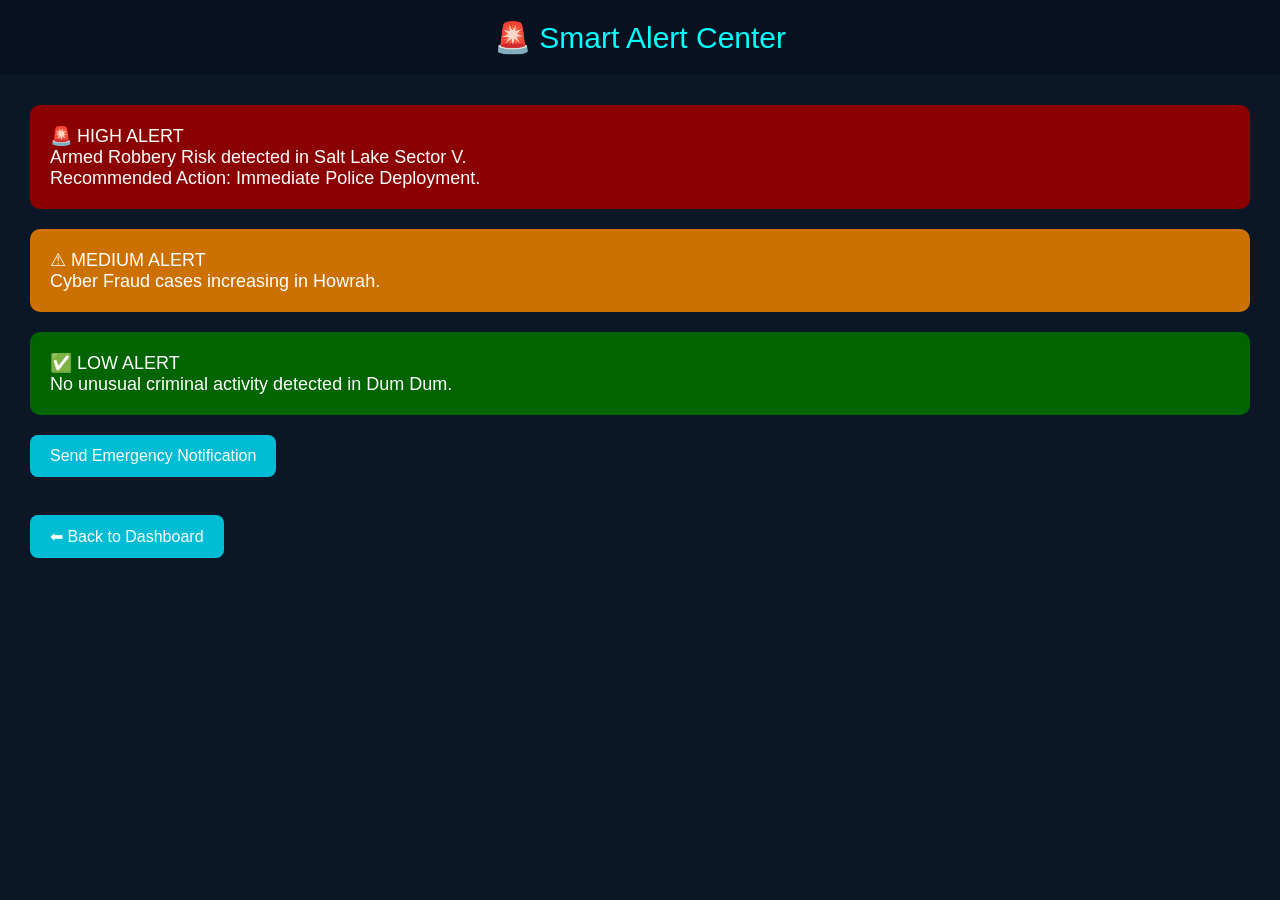
==== alert.html @ dc10f876 "initial commit" ====
<!DOCTYPE html>
<html>
<head>
<title>Smart Alerts</title>

<style>

body{
margin:0;
font-family:Arial;
background:#0b1727;
color:white;
}

header{
background:#08111f;
padding:20px;
text-align:center;
font-size:30px;
color:#00ffff;
}

.container{
padding:30px;
}

.alert{
padding:20px;
margin-bottom:20px;
border-radius:10px;
font-size:18px;
}

.red{
background:#8B0000;
}

.orange{
background:#CC7000;
}

.green{
background:#006400;
}

button{
padding:12px 20px;
background:#00bcd4;
color:white;
border:none;
border-radius:8px;
cursor:pointer;
font-size:16px;
}

button:hover{
background:#0097a7;
}

a{
display:inline-block;
margin-top:20px;
padding:12px 20px;
background:#00bcd4;
color:white;
text-decoration:none;
border-radius:8px;
}

</style>

</head>

<body>

<header>

🚨 Smart Alert Center

</header>

<div class="container">

<div class="alert red">

🚨 HIGH ALERT<br>
Armed Robbery Risk detected in Salt Lake Sector V.<br>
Recommended Action: Immediate Police Deployment.

</div>

<div class="alert orange">

⚠ MEDIUM ALERT<br>
Cyber Fraud cases increasing in Howrah.

</div>

<div class="alert green">

✅ LOW ALERT<br>
No unusual criminal activity detected in Dum Dum.

</div>

<button>

Send Emergency Notification

</button>

<br><br>

<a href="dashboard.html">

⬅ Back to Dashboard

</a>

</div>

</body>

</html>
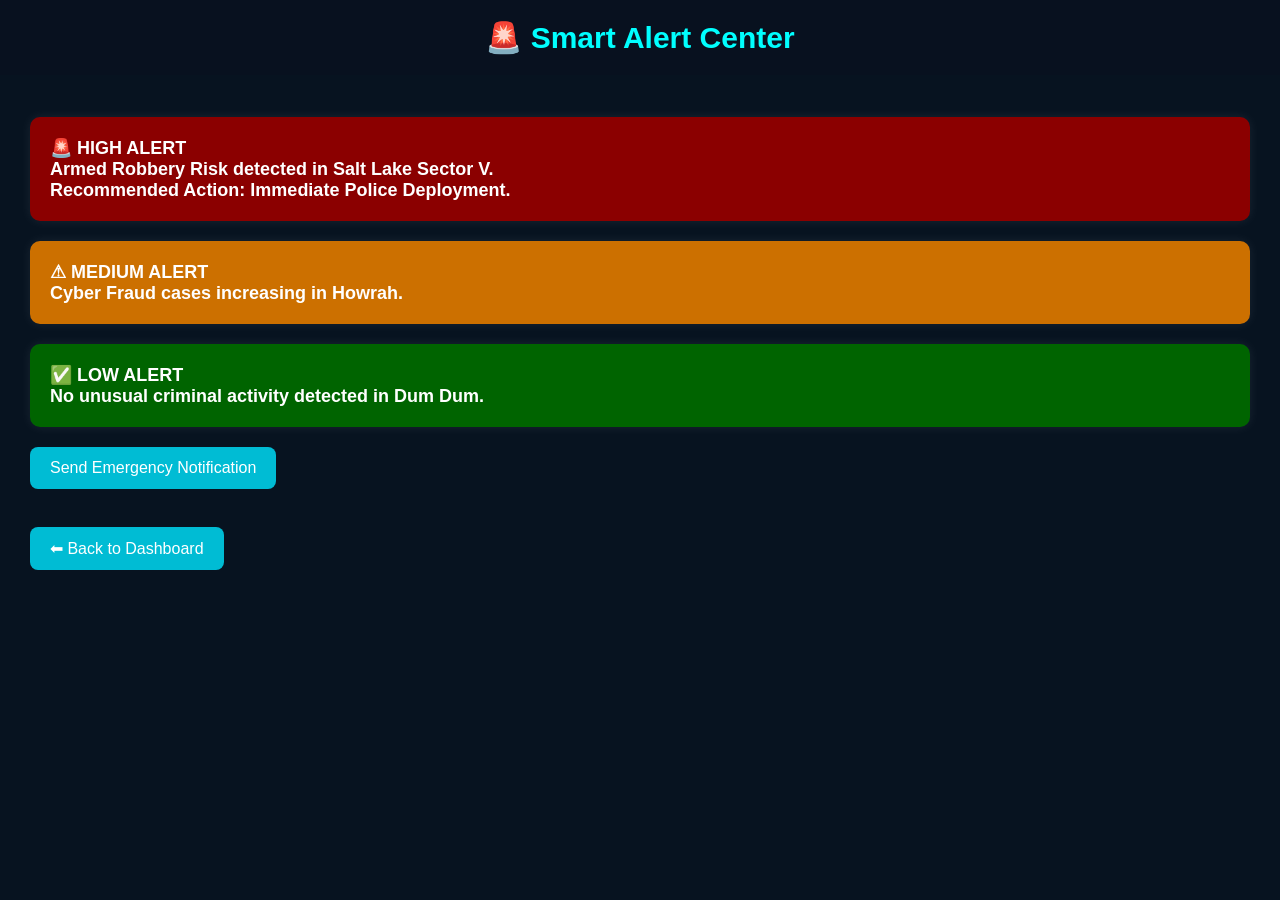
==== commit 2d7ba0d7: "Parth changed the files, updated the login passowrd and configuired the css, got the map working" ====
--- a/alert.html
+++ b/alert.html
@@ -1,123 +1,92 @@
 <!DOCTYPE html>
 <html>
+
 <head>
-<title>Smart Alerts</title>
+    <title>Smart Alerts</title>
+    <link rel="stylesheet" href="style.css">
 
-<style>
+    <style>
+        .alert {
+            padding: 20px;
+            margin-bottom: 20px;
+            border-radius: 10px;
+            font-size: 18px;
+        }
 
-body{
-margin:0;
-font-family:Arial;
-background:#0b1727;
-color:white;
-}
+        .red {
+            background: #8B0000;
+        }
 
-header{
-background:#08111f;
-padding:20px;
-text-align:center;
-font-size:30px;
-color:#00ffff;
-}
+        .orange {
+            background: #CC7000;
+        }
 
-.container{
-padding:30px;
-}
+        .green {
+            background: #006400;
+        }
 
-.alert{
-padding:20px;
-margin-bottom:20px;
-border-radius:10px;
-font-size:18px;
-}
+        button {
+            padding: 12px 20px;
+            background: #00bcd4;
+            color: white;
+            border: none;
+            border-radius: 8px;
+            cursor: pointer;
+            font-size: 16px;
+        }
 
-.red{
-background:#8B0000;
-}
-
-.orange{
-background:#CC7000;
-}
-
-.green{
-background:#006400;
-}
-
-button{
-padding:12px 20px;
-background:#00bcd4;
-color:white;
-border:none;
-border-radius:8px;
-cursor:pointer;
-font-size:16px;
-}
-
-button:hover{
-background:#0097a7;
-}
-
-a{
-display:inline-block;
-margin-top:20px;
-padding:12px 20px;
-background:#00bcd4;
-color:white;
-text-decoration:none;
-border-radius:8px;
-}
-
-</style>
+        button:hover {
+            background: #0097a7;
+        }
+    </style>
 
 </head>
 
 <body>
 
-<header>
+    <header>
 
-🚨 Smart Alert Center
+        🚨 Smart Alert Center
 
-</header>
+    </header>
 
-<div class="container">
+    <div class="container">
 
-<div class="alert red">
+        <div class="alert red">
 
-🚨 HIGH ALERT<br>
-Armed Robbery Risk detected in Salt Lake Sector V.<br>
-Recommended Action: Immediate Police Deployment.
+            🚨 HIGH ALERT<br>
+            Armed Robbery Risk detected in Salt Lake Sector V.<br>
+            Recommended Action: Immediate Police Deployment.
 
-</div>
+        </div>
 
-<div class="alert orange">
+        <div class="alert orange">
 
-⚠ MEDIUM ALERT<br>
-Cyber Fraud cases increasing in Howrah.
+            ⚠ MEDIUM ALERT<br>
+            Cyber Fraud cases increasing in Howrah.
 
-</div>
+        </div>
 
-<div class="alert green">
+        <div class="alert green">
 
-✅ LOW ALERT<br>
-No unusual criminal activity detected in Dum Dum.
+            ✅ LOW ALERT<br>
+            No unusual criminal activity detected in Dum Dum.
 
-</div>
+        </div>
 
-<button>
+        <button>
 
-Send Emergency Notification
+            Send Emergency Notification
 
-</button>
+        </button>
 
-<br><br>
+        <br><br>
 
-<a href="dashboard.html">
+        <a href="dashboard.html" class="page-link">
+            ⬅ Back to Dashboard
+        </a>
 
-⬅ Back to Dashboard
-
-</a>
-
-</div>
+    </div>
 
 </body>
 
--- a/style.css
+++ b/style.css
@@ -0,0 +1,574 @@
+/* =========================
+   CRIMEVISION AI THEME
+========================= */
+
+* {
+   margin: 0;
+   padding: 0;
+   box-sizing: border-box;
+   font-family: 'Segoe UI', sans-serif;
+}
+
+html {
+    scroll-behavior: smooth;
+}
+
+body {
+   background: #071320;
+   color: #ffffff;
+   overflow-x: hidden;
+}
+
+/* Sidebar */
+
+.sidebar {
+
+   position: fixed;
+   left: 0;
+   top: 0;
+   width: 250px;
+   height: 100vh;
+   background: #08111f;
+   box-shadow: 4px 0 20px rgba(0, 255, 255, .12);
+
+}
+
+.sidebar h2 {
+
+   text-align: center;
+   padding: 25px 0;
+   color: #00e5ff;
+   font-weight: bold;
+   letter-spacing: 1px;
+
+}
+
+.sidebar a {
+
+   display: block;
+   padding: 16px 25px;
+   text-decoration: none;
+   color: white;
+   transition: .3s;
+
+}
+
+.sidebar a:hover {
+
+   background: #00bcd4;
+   padding-left: 35px;
+   color: black;
+
+}
+
+/* Main Content */
+
+.main {
+
+   margin-left: 250px;
+   padding: 25px;
+
+}
+
+.topbar {
+
+   display: flex;
+   justify-content: space-between;
+   align-items: center;
+   margin-bottom: 25px;
+
+}
+
+
+/* Dashboard Cards */
+
+.cards {
+
+   display: grid;
+   grid-template-columns: repeat(auto-fit, minmax(220px, 1fr));
+   gap: 20px;
+
+}
+
+.card {
+    background: #11243d;
+    border-radius: 18px;
+    padding: 22px;
+    box-shadow: 0 0 18px rgba(0,255,255,.12);
+    transition: transform .4s ease, box-shadow .4s ease;
+}
+
+.card h5 {
+
+   color: #9adfff;
+
+}
+
+.card h2 {
+
+   margin-top: 10px;
+   color: #00ffff;
+   font-weight: bold;
+
+}
+
+/* =========================
+   PANELS
+========================= */
+
+.panel {
+    background: #11243d;
+    padding: 20px;
+    border-radius: 18px;
+    margin-top: 25px;
+    box-shadow: 0 0 15px rgba(0,255,255,.10);
+    transition: box-shadow .4s ease;
+}
+
+.panel h4 {
+
+   color: #00e5ff;
+   margin-bottom: 15px;
+
+}
+
+/* =========================
+   TABLES
+========================= */
+
+table {
+
+   width: 100%;
+   border-collapse: collapse;
+
+}
+
+th {
+
+   background: #00bcd4;
+   color: white;
+   padding: 14px;
+   text-align: center;
+
+}
+
+td {
+
+   background: #1b314d;
+   padding: 14px;
+   text-align: center;
+   border-bottom: 1px solid rgba(255, 255, 255, .08);
+
+}
+
+tr:hover td {
+
+   background: #28486d;
+
+}
+
+/* =========================
+   BADGES
+========================= */
+
+.badge-high {
+
+   background: #e53935;
+   padding: 8px 15px;
+   border-radius: 25px;
+   font-size: 13px;
+   font-weight: bold;
+
+}
+
+.badge-medium {
+
+   background: #ff9800;
+   padding: 8px 15px;
+   border-radius: 25px;
+   font-size: 13px;
+   font-weight: bold;
+
+}
+
+.badge-low {
+
+   background: #43a047;
+   padding: 8px 15px;
+   border-radius: 25px;
+   font-size: 13px;
+   font-weight: bold;
+
+}
+
+/* =========================
+   ALERTS
+========================= */
+
+.alert {
+
+   padding: 15px;
+   margin-top: 12px;
+   border-radius: 10px;
+   font-weight: bold;
+   box-shadow: 0 0 12px rgba(255, 255, 255, .08);
+
+}
+
+.alert-red {
+
+   background: #d32f2f;
+
+}
+
+.alert-orange {
+
+   background: #ef6c00;
+
+}
+
+.alert-green {
+
+   background: #2e7d32;
+
+}
+
+/* =========================
+   BUTTONS
+========================= */
+
+button,
+.btn {
+    background: #00bcd4;
+    color: white;
+    border: none;
+    padding: 12px 22px;
+    border-radius: 10px;
+    cursor: pointer;
+    transition: background .3s ease, transform .3s ease;
+}
+
+button:hover,
+.btn:hover {
+
+   background: #0097a7;
+   transform: scale(1.05);
+
+}
+
+button:focus-visible,
+.btn:focus-visible,
+input:focus-visible,
+a:focus-visible {
+    outline: 2px solid #00e5ff;
+    outline-offset: 2px;
+}
+
+/* =========================
+   CHARTS & MAP
+========================= */
+
+canvas {
+   width: 100% !important;
+   max-height: 320px;
+   animation: fadeIn 1s;
+}
+
+#map {
+    width: 100%;
+    height: 320px;
+    border-radius: 12px;
+}
+
+.map-box {
+
+   height: 340px;
+   background: linear-gradient(135deg, #0f2745, #16385e);
+   border: 2px dashed #00e5ff;
+   border-radius: 18px;
+   display: flex;
+   justify-content: center;
+   align-items: center;
+   font-size: 22px;
+   color: #b8ecff;
+   font-weight: bold;
+
+}
+
+/* =========================
+   AI PREDICTION CARD
+========================= */
+
+.ai-card {
+
+   background: linear-gradient(135deg, #11243d, #1b3f67);
+   padding: 22px;
+   border-radius: 18px;
+   box-shadow: 0 0 18px rgba(0, 255, 255, .15);
+
+}
+
+.ai-card h3 {
+
+   color: #00ffff;
+   margin-bottom: 15px;
+
+}
+
+.ai-score {
+
+   font-size: 42px;
+   font-weight: bold;
+   color: #00ffff;
+   text-align: center;
+   margin: 15px 0;
+
+}
+
+/* =========================
+   PROFILE CARD
+========================= */
+
+.profile-card {
+
+   background: #11243d;
+   padding: 18px;
+   border-radius: 18px;
+   text-align: center;
+   transition: .3s;
+
+}
+
+.profile-card:hover {
+
+   transform: translateY(-8px);
+
+}
+
+.profile-card img {
+
+   width: 90px;
+   height: 90px;
+   border-radius: 50%;
+   border: 3px solid #00e5ff;
+   margin-bottom: 10px;
+
+}
+
+.profile-card h5 {
+
+   color: #00ffff;
+
+}
+
+.profile-card p {
+
+   color: #d9f4ff;
+
+}
+
+/* =========================
+   SEARCH BAR
+========================= */
+
+.search-box {
+
+   width: 100%;
+   padding: 14px;
+   border: none;
+   border-radius: 12px;
+   background: #1b314d;
+   color: white;
+   margin-bottom: 20px;
+
+}
+
+.search-box::placeholder {
+
+   color: #cfd8dc;
+
+}
+
+/* =========================
+   ANIMATIONS
+========================= */
+
+@keyframes fadeIn {
+
+   from {
+      opacity: 0;
+      transform: translateY(20px);
+   }
+
+   to {
+      opacity: 1;
+      transform: translateY(0);
+   }
+
+}
+
+.card,
+.panel,
+.profile-card,
+.ai-card {
+
+   animation: fadeIn .8s ease;
+
+}
+
+/* =========================
+   SCROLLBAR
+========================= */
+
+::-webkit-scrollbar {
+
+   width: 10px;
+
+}
+
+::-webkit-scrollbar-track {
+
+   background: #08111f;
+
+}
+
+::-webkit-scrollbar-thumb {
+
+   background: #00bcd4;
+   border-radius: 20px;
+
+}
+
+::-webkit-scrollbar-thumb:hover {
+
+   background: #00e5ff;
+
+}
+
+/* =========================
+   RESPONSIVE DESIGN
+========================= */
+
+@media(max-width:992px) {
+
+   .sidebar {
+
+      width: 100%;
+      height: auto;
+      position: relative;
+
+   }
+
+   .main {
+
+      margin-left: 0;
+      padding: 15px;
+
+   }
+
+   .cards {
+
+      grid-template-columns: 1fr 1fr;
+
+   }
+
+   .topbar {
+
+      flex-direction: column;
+      align-items: flex-start;
+      gap: 10px;
+
+   }
+
+}
+
+@media(max-width:768px) {
+
+   .cards {
+
+      grid-template-columns: 1fr;
+
+   }
+
+   table {
+
+      display: block;
+      overflow-x: auto;
+
+   }
+
+   .profile-card img {
+
+      width: 70px;
+      height: 70px;
+
+   }
+
+   .ai-score {
+
+      font-size: 32px;
+
+   }
+
+}
+
+/* =========================
+   FOOTER
+========================= */
+
+.footer {
+
+   margin-top: 30px;
+   text-align: center;
+   padding: 15px;
+   color: #9adfff;
+   font-size: 14px;
+
+}
+
+
+.card:hover {
+
+   transform: translateY(-8px);
+
+   box-shadow: 0 0 25px cyan;
+
+}
+
+.panel:hover {
+
+   box-shadow: 0 0 25px #00ffff;
+
+}
+
+
+/* ==========================
+   COMMON PAGE LAYOUT
+========================== */
+
+header {
+   background: #08111f;
+   padding: 20px;
+   text-align: center;
+   color: #00ffff;
+   font-size: 30px;
+   font-weight: bold;
+}
+
+.container {
+   padding: 30px;
+}
+
+.page-link {
+   text-decoration: none;
+   color: white;
+   background: #00bcd4;
+   padding: 12px 20px;
+   border-radius: 8px;
+   display: inline-block;
+   margin-top: 20px;
+}
+
+.page-link:hover {
+   background: #0097a7;
+}
